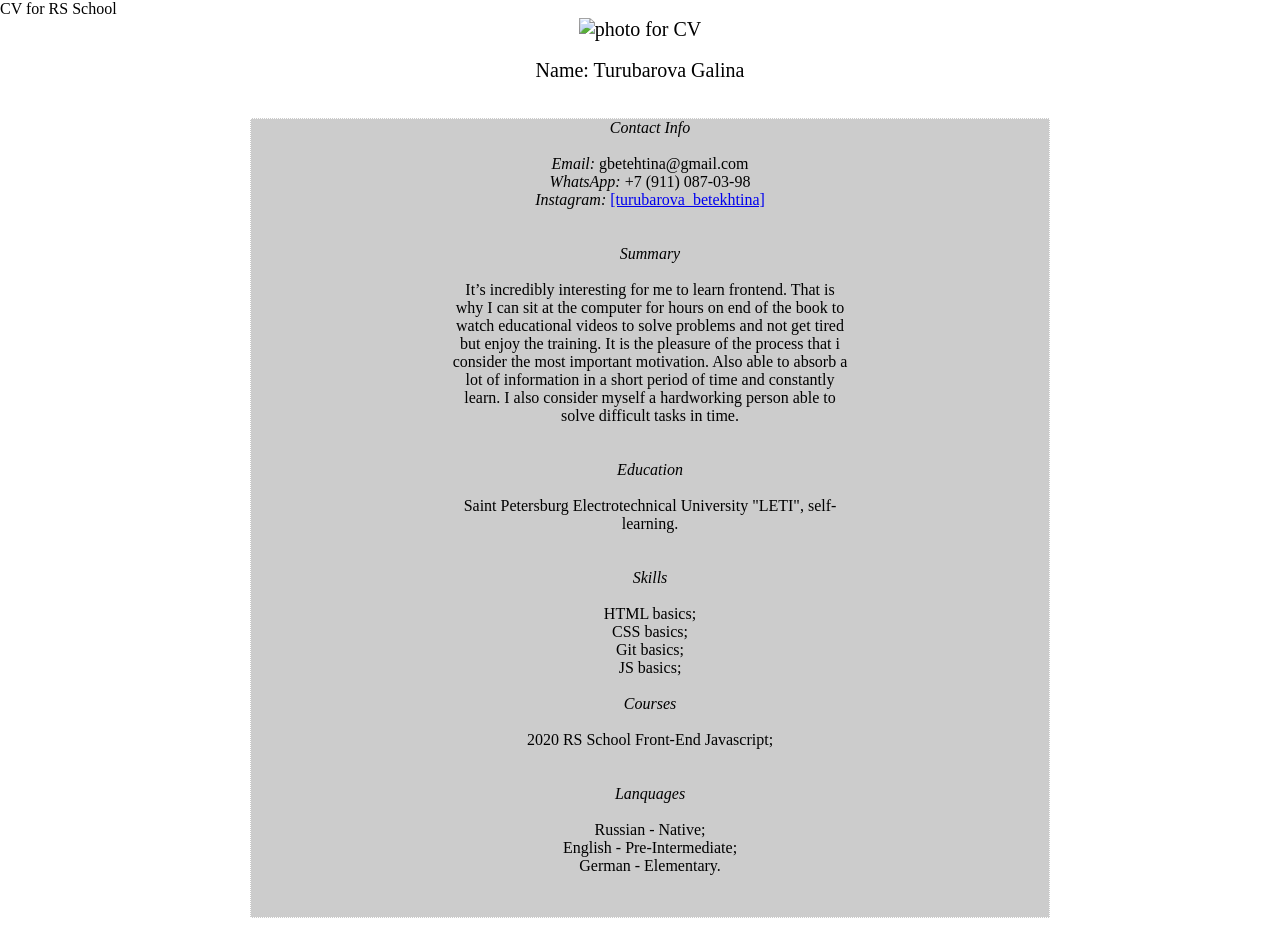
==== index.html @ fd3e8efd "refactor: rename html file" ====
<!DOCTYPE html>
<html lang="en">
<head>
	<meta charset ="UTF-8">
	<link rel="stylesheet" href="reset.css"
	
	<title>CV for RS School</title>
	<style>
	max.width: 1180px;
	</style>
	 <style>
	 
   .fig {
    text-align: center; /* Выравнивание по центру */ 
	font-size: 20px;
   }
  </style>
  <style>
  .border-dotted {
    border: 1px dotted #fff;
	text-align: center; /* Выравнивание по центру */ 
	background-color: #cccccc;
	padding: 0px 200px 0px 200px;
	margin: 0 0 0px 250px;
	width: 800px;
    height: 800px;
  }
</style>
</head>
<body>
 <header>
<p class="fig"><img src="IMG_2570.jpg" alt="photo for CV"  width="180" height="240"></p> <br>
<h1 class="fig"> Name: Turubarova Galina </h1>
</header>
<br><br>

<div class="border-dotted">
<article>
<h2> <i> <b> Contact Info </b> </i> <h2>
<br>
<p class="center"><i>Email:</i>   gbetehtina@gmail.com</p>
<p><i>WhatsApp:   </i> +7 (911) 087-03-98</p>
<p><i>Instagram:   </i> <a href="https://instagram.com/turubarova_betekhtina?igshid=111rm57us2fah">[turubarova_betekhtina]</a></p>
</article>

<br><br>

<article>
<h3> <i><b>Summary</i></b> </h3>
<br>
<p>It’s incredibly interesting for me to learn frontend. That is why I can sit at the computer for hours on end of the book to watch educational videos to solve problems and not get tired but enjoy the training. It is the pleasure of the process that i consider the most important motivation. Also able to absorb a lot of information in a short period of time and constantly learn. I also consider myself a hardworking person able to solve difficult tasks in time.
 </p>
</article>

<br><br>

<article>
<h3> <i> <b>Education </b> </i> <h3> <br>
<p> Saint Petersburg Electrotechnical University "LETI", self-learning.</p>
</article>

<br><br>

<article>
<h3> <i> <b>Skills </b> </i> <h3> <br>
<div>
   <ul> 
   <li> HTML basics;</li>
   <li> CSS basics;</li>
   <li> Git basics;</li>
   <li> JS basics;</li>
   </ul>
   </div>
</article>

<br>

<article>
<h3> <i> <b>Courses </b> </i> <h3> <br>
<ul> 
<li> 2020 RS School Front-End Javascript;</li>
</ul>
</article>

<br><br>

<article>
<h3> <i> <b> Lanquages </b> </i> <h3> <br>
<div>
   <ul> 
   <li> Russian - Native;</li>
   <li> English - Pre-Intermediate;</li>
   <li> German - Elementary.</li>
   </ul>
   </div>
</article>
</div>
<br>

	

</body>
</html>
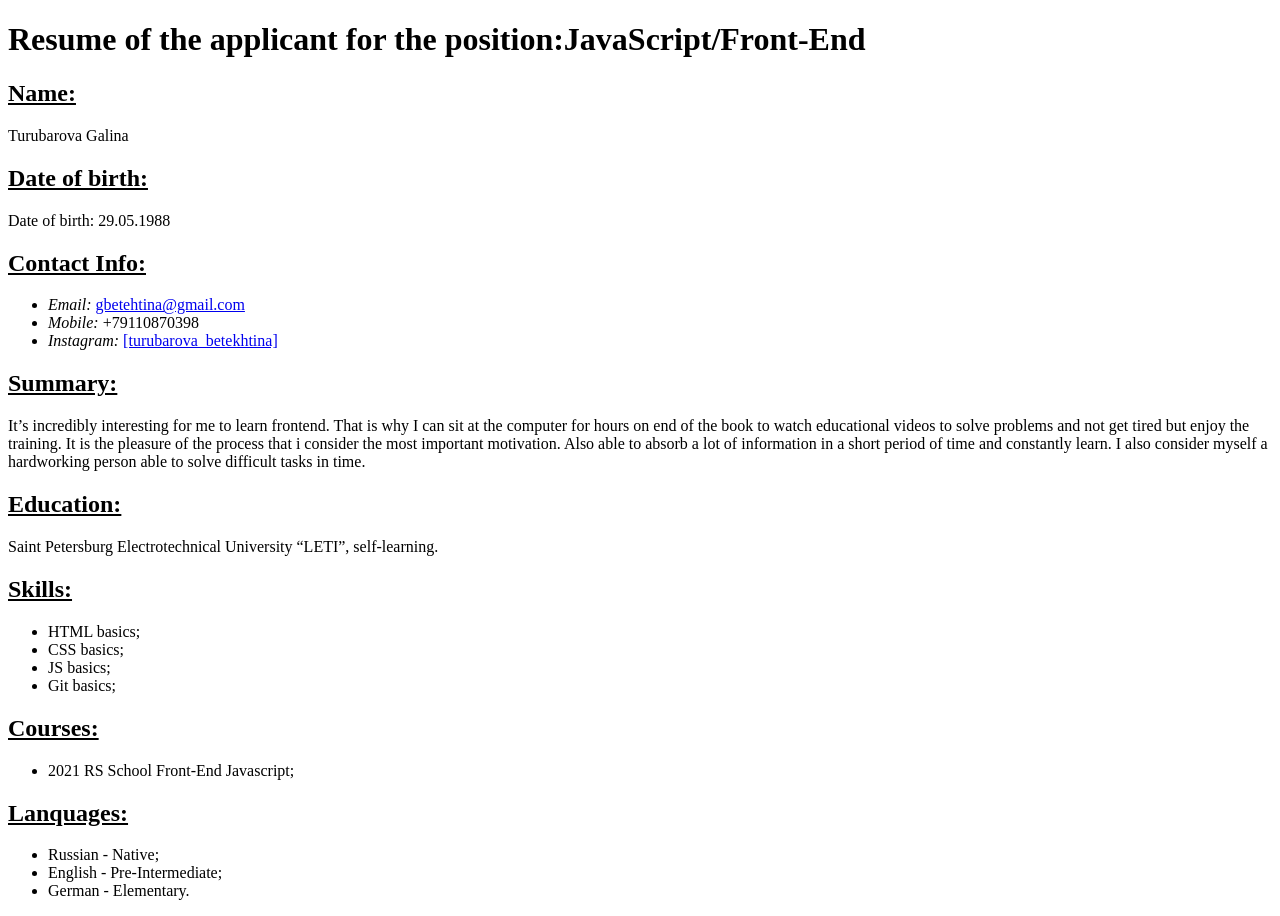
==== commit 2d092d9b: "feat: add html file" ====
--- a/index.html
+++ b/index.html
@@ -1,103 +1,72 @@
 <!DOCTYPE html>
 <html lang="en">
 <head>
-	<meta charset ="UTF-8">
-	<link rel="stylesheet" href="reset.css"
-	
-	<title>CV for RS School</title>
-	<style>
-	max.width: 1180px;
-	</style>
-	 <style>
-	 
-   .fig {
-    text-align: center; /* Выравнивание по центру */ 
-	font-size: 20px;
-   }
-  </style>
-  <style>
-  .border-dotted {
-    border: 1px dotted #fff;
-	text-align: center; /* Выравнивание по центру */ 
-	background-color: #cccccc;
-	padding: 0px 200px 0px 200px;
-	margin: 0 0 0px 250px;
-	width: 800px;
-    height: 800px;
-  }
-</style>
+    <meta charset="UTF-8">
+    <meta name="viewport" content="width=device-width, initial-scale=1.0">
+    <title>CV Turubarova Galina</title>
+    <link rel="stylesheet" href="style.css">
 </head>
 <body>
- <header>
-<p class="fig"><img src="IMG_2570.jpg" alt="photo for CV"  width="180" height="240"></p> <br>
-<h1 class="fig"> Name: Turubarova Galina </h1>
-</header>
-<br><br>
-
-<div class="border-dotted">
-<article>
-<h2> <i> <b> Contact Info </b> </i> <h2>
-<br>
-<p class="center"><i>Email:</i>   gbetehtina@gmail.com</p>
-<p><i>WhatsApp:   </i> +7 (911) 087-03-98</p>
-<p><i>Instagram:   </i> <a href="https://instagram.com/turubarova_betekhtina?igshid=111rm57us2fah">[turubarova_betekhtina]</a></p>
-</article>
-
-<br><br>
-
-<article>
-<h3> <i><b>Summary</i></b> </h3>
-<br>
-<p>It’s incredibly interesting for me to learn frontend. That is why I can sit at the computer for hours on end of the book to watch educational videos to solve problems and not get tired but enjoy the training. It is the pleasure of the process that i consider the most important motivation. Also able to absorb a lot of information in a short period of time and constantly learn. I also consider myself a hardworking person able to solve difficult tasks in time.
- </p>
-</article>
-
-<br><br>
-
-<article>
-<h3> <i> <b>Education </b> </i> <h3> <br>
-<p> Saint Petersburg Electrotechnical University "LETI", self-learning.</p>
-</article>
-
-<br><br>
-
-<article>
-<h3> <i> <b>Skills </b> </i> <h3> <br>
-<div>
-   <ul> 
-   <li> HTML basics;</li>
-   <li> CSS basics;</li>
-   <li> Git basics;</li>
-   <li> JS basics;</li>
-   </ul>
-   </div>
-</article>
-
-<br>
-
-<article>
-<h3> <i> <b>Courses </b> </i> <h3> <br>
-<ul> 
-<li> 2020 RS School Front-End Javascript;</li>
-</ul>
-</article>
-
-<br><br>
-
-<article>
-<h3> <i> <b> Lanquages </b> </i> <h3> <br>
-<div>
-   <ul> 
-   <li> Russian - Native;</li>
-   <li> English - Pre-Intermediate;</li>
-   <li> German - Elementary.</li>
-   </ul>
-   </div>
-</article>
-</div>
-<br>
-
-	
-
+    <header>
+        <div class="header">
+          <h1 class="header-title">Resume of the applicant for the position:JavaScript/Front-End</h1>
+        </div>
+      </header> 
+    <main class="content">
+        
+        <section class="Name">
+                <h2><u>Name:</u></h2>
+                <p>Turubarova Galina</p>
+        </section>
+        <section class="Date">
+                <h2> <u>Date of birth:</u></h2>
+                <p>Date of birth: 29.05.1988</p>
+        </section>
+        
+            <section class="contactInfo">
+                <h2><u>Contact Info:</u></h2>
+                <ul>
+                    <li><i>Email:</i> <a href="mailto:gbetehtina@gmail.com">gbetehtina@gmail.com</a></li>
+                    <li><i>Mobile:</i> +79110870398</li>
+                    <li><i>Instagram:</i> <a href="https://instagram.com/turubarova_betekhtina?igshid=111rm57us2fah">[turubarova_betekhtina]</a></li>
+                </ul>
+                
+            </section>
+        
+        <div class="Summary">
+                <h2><u>Summary:</u></h2>
+                <p>It’s incredibly interesting for me to learn frontend. That is why I can sit at the computer for hours on end of the book to watch educational videos to solve problems and not get tired but enjoy the training. It is the pleasure of the process that i consider the most important motivation. Also able to absorb a lot of information in a short period of time and constantly learn. I also consider myself a hardworking person able to solve difficult tasks in time.</p>
+        </div>
+        <section class="Education">
+                <h2><u>Education:</u></h2>
+                <p>Saint Petersburg Electrotechnical University “LETI”, self-learning.</p>
+        </section>
+        <section class="Skills">
+            <h2><u>Skills:</u></h2>
+            <ul>
+                <li>HTML basics;</li>
+                <li>CSS basics;</li> 
+                <li>JS basics;</li>
+                <li>Git basics;</li>   
+            </ul>  
+        </section>
+        <section class="Courses">
+            <h2><u>Courses:</u></h2>
+            <ul>
+                <li>2021 RS School Front-End Javascript;</li>
+            </ul>
+           
+        </section>  
+        <section class="Lanquages">
+            <h2><u>Lanquages:</u></h2>
+            <ul>
+                <li>Russian - Native;</li>
+                <li>English - Pre-Intermediate;</li> 
+                <li>German - Elementary.</li>
+            </ul>
+        </section> 
+    </main>
+     
+    
 </body>
-</html>
+</html>
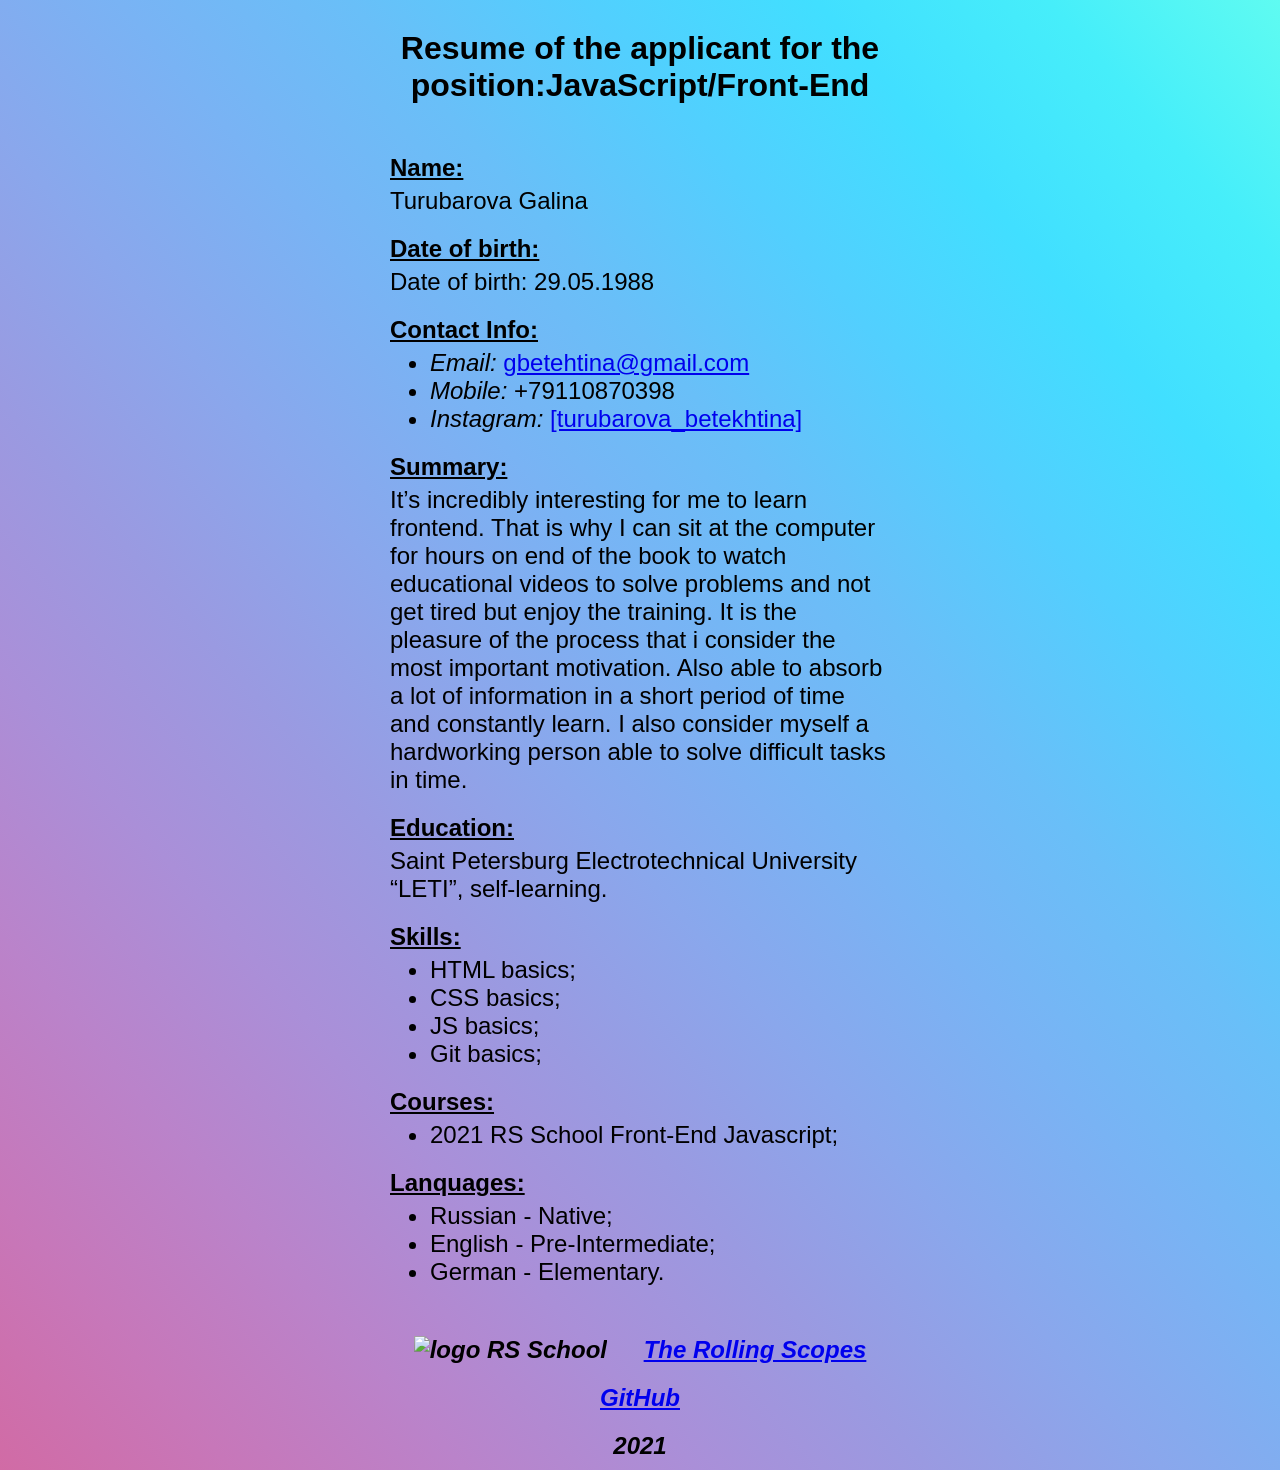
==== commit 5f0d8579: "feat: add footer" ====
--- a/index.html
+++ b/index.html
@@ -13,25 +13,24 @@
         </div>
       </header> 
     <main class="content">
-        
         <section class="Name">
-                <h2><u>Name:</u></h2>
-                <p>Turubarova Galina</p>
+            <h2><u>Name:</u></h2>
+            <p>Turubarova Galina</p>
         </section>
         <section class="Date">
-                <h2> <u>Date of birth:</u></h2>
-                <p>Date of birth: 29.05.1988</p>
+            <h2> <u>Date of birth:</u></h2>
+            <p>Date of birth: 29.05.1988</p>
         </section>
         
-            <section class="contactInfo">
-                <h2><u>Contact Info:</u></h2>
-                <ul>
-                    <li><i>Email:</i> <a href="mailto:gbetehtina@gmail.com">gbetehtina@gmail.com</a></li>
-                    <li><i>Mobile:</i> +79110870398</li>
-                    <li><i>Instagram:</i> <a href="https://instagram.com/turubarova_betekhtina?igshid=111rm57us2fah">[turubarova_betekhtina]</a></li>
-                </ul>
+        <section class="contactInfo">
+            <h2><u>Contact Info:</u></h2>
+            <ul>
+                <li><i>Email:</i> <a href="mailto:gbetehtina@gmail.com">gbetehtina@gmail.com</a></li>
+                <li><i>Mobile:</i> +79110870398</li>
+                <li><i>Instagram:</i> <a href="https://instagram.com/turubarova_betekhtina?igshid=111rm57us2fah">[turubarova_betekhtina]</a></li>
+            </ul>
                 
-            </section>
+        </section>
         
         <div class="Summary">
                 <h2><u>Summary:</u></h2>
@@ -67,6 +66,13 @@
         </section> 
     </main>
      
+<footer>
+    <div class="footer">
+        <img class="logoRS" src="rs_school_js.svg" alt="logo RS School"> <a class="webRS" href="https://rs.school/js/">The Rolling Scopes</a>
+        <p class="footer-git"><a href="https://github.com/GalinaBetekhtina">GitHub</a></p>
+        <p class="footer-year">2021</p>
+    </div>
+</footer>
     
 </body>
 </html>
--- a/style.css
+++ b/style.css
@@ -0,0 +1,97 @@
+body, h1, h2, h3, h4, p, a, ul {
+    margin: 0;
+    font-size: 100%;
+    
+  }
+  
+  body {
+    font-family: 'Helvetica', 'Arial', sans-serif;
+    background-image: linear-gradient(to right top, #d16ba5, #c777b9, #ba83ca, #aa8fd8, #9a9ae1, #8aa7ec, #79b3f4, #69bff8, #52cffe, #41dfff, #46eefa, #5ffbf1);  
+    font-size: 24px;
+}
+    
+
+  h1 {
+    font-size: 32px;
+    font-weight: bold;
+    text-align: center;
+   
+    
+  }
+
+  h2 {
+      
+      font-weight: bold;
+      margin-bottom: 5px;
+  }
+ 
+.header {
+    margin: auto;
+    width: 500px;
+    padding: 30px 0;
+}
+
+.content {
+    margin: auto;
+    width: 500px;
+}
+.Name {
+    width: 100%;
+    margin-top: 20px;
+}
+
+.Date {
+    width: 100%;
+    margin-top: 20px;
+}
+
+.contactInfo {
+    width: 100%;
+    margin-top: 20px;
+}
+.Summary {
+    width: 100%;
+    margin-top: 20px;
+}
+.Education {
+    width: 100%;
+    margin-top: 20px;
+}
+
+.Skills {
+    width: 100%;
+    margin-top: 20px;
+}
+.Courses {
+    width: 100%;
+    margin-top: 20px;
+}
+
+.Lanquages {
+    width: 100%;
+    margin-top: 20px;
+}  
+.footer {
+    width: 100%;
+    margin: 50px auto 10px;
+    text-align: center;
+    font-weight: bold;
+    font-style: italic;
+    padding: 0;
+    
+  }
+  
+  .footer-author {
+    color: #000;
+   
+  }
+
+  .logoRS {
+      width: 100px;
+      padding-right: 30px;
+  }
+
+
+  .footer-git {
+      margin: 20px auto;
+  }
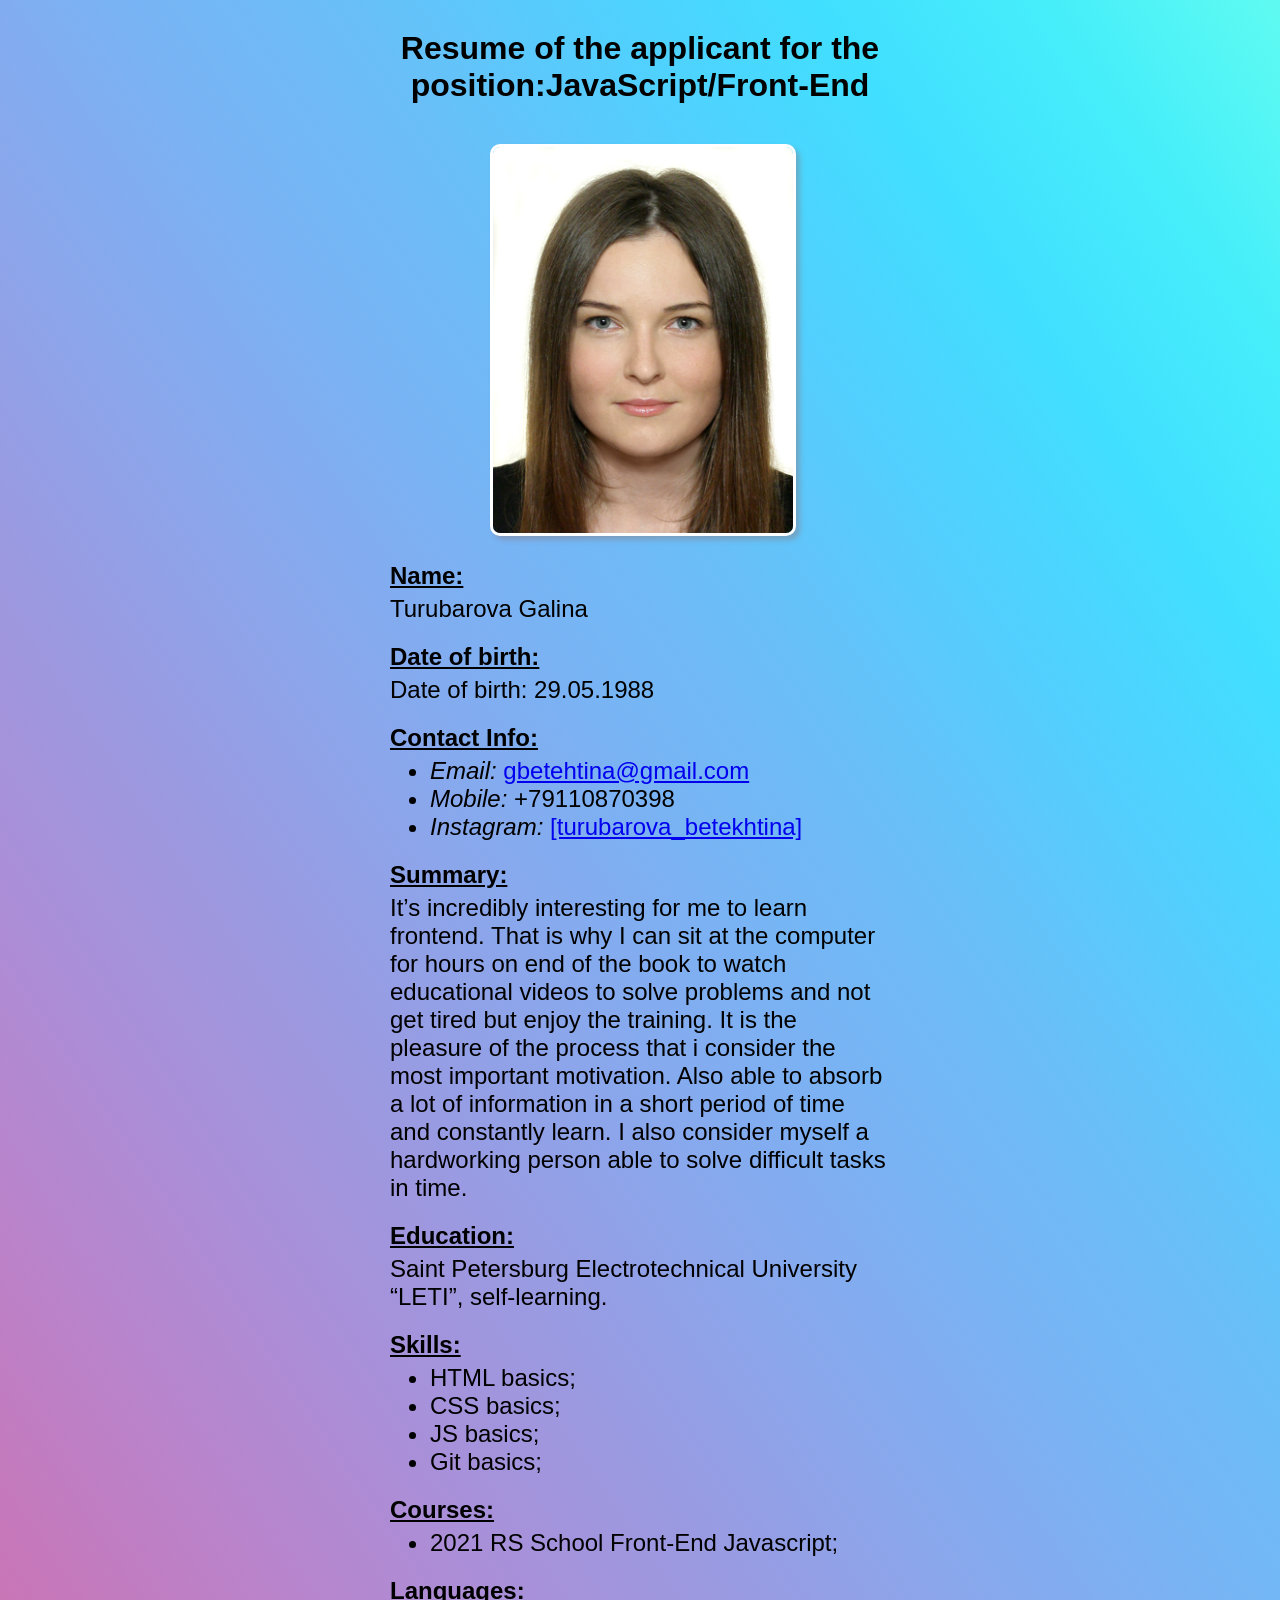
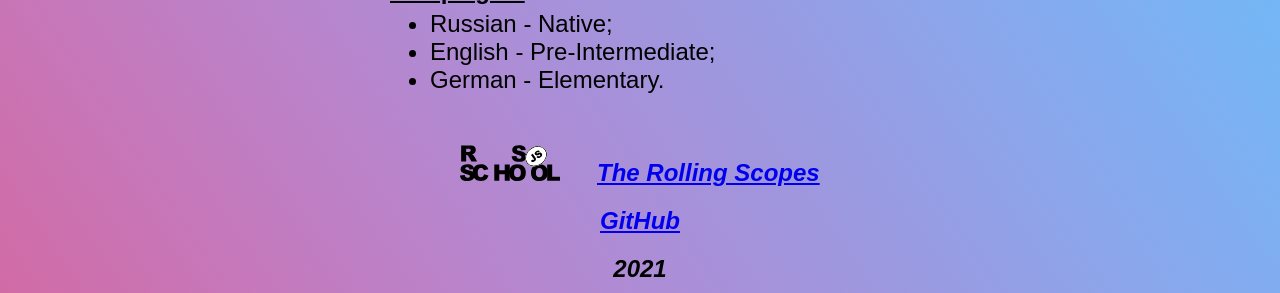
==== commit ebf6667b: "feat: add photo for CV" ====
--- a/index.html
+++ b/index.html
@@ -9,10 +9,13 @@
 <body>
     <header>
         <div class="header">
-          <h1 class="header-title">Resume of the applicant for the position:JavaScript/Front-End</h1>
+            <h1 class="header-title">Resume of the applicant for the position:JavaScript/Front-End</h1>
         </div>
-      </header> 
+    </header> 
     <main class="content">
+        <div class="photoForCV">
+            <img class="photo" src="IMG_2570.JPG" alt="photo for CV"> 
+        </div>
         <section class="Name">
             <h2><u>Name:</u></h2>
             <p>Turubarova Galina</p>
@@ -21,7 +24,6 @@
             <h2> <u>Date of birth:</u></h2>
             <p>Date of birth: 29.05.1988</p>
         </section>
-        
         <section class="contactInfo">
             <h2><u>Contact Info:</u></h2>
             <ul>
@@ -29,16 +31,14 @@
                 <li><i>Mobile:</i> +79110870398</li>
                 <li><i>Instagram:</i> <a href="https://instagram.com/turubarova_betekhtina?igshid=111rm57us2fah">[turubarova_betekhtina]</a></li>
             </ul>
-                
         </section>
-        
         <div class="Summary">
-                <h2><u>Summary:</u></h2>
-                <p>It’s incredibly interesting for me to learn frontend. That is why I can sit at the computer for hours on end of the book to watch educational videos to solve problems and not get tired but enjoy the training. It is the pleasure of the process that i consider the most important motivation. Also able to absorb a lot of information in a short period of time and constantly learn. I also consider myself a hardworking person able to solve difficult tasks in time.</p>
+            <h2><u>Summary:</u></h2>
+            <p>It’s incredibly interesting for me to learn frontend. That is why I can sit at the computer for hours on end of the book to watch educational videos to solve problems and not get tired but enjoy the training. It is the pleasure of the process that i consider the most important motivation. Also able to absorb a lot of information in a short period of time and constantly learn. I also consider myself a hardworking person able to solve difficult tasks in time.</p>
         </div>
         <section class="Education">
-                <h2><u>Education:</u></h2>
-                <p>Saint Petersburg Electrotechnical University “LETI”, self-learning.</p>
+            <h2><u>Education:</u></h2>
+            <p>Saint Petersburg Electrotechnical University “LETI”, self-learning.</p>
         </section>
         <section class="Skills">
             <h2><u>Skills:</u></h2>
@@ -54,7 +54,6 @@
             <ul>
                 <li>2021 RS School Front-End Javascript;</li>
             </ul>
-           
         </section>  
         <section class="Lanquages">
             <h2><u>Lanquages:</u></h2>
@@ -66,13 +65,13 @@
         </section> 
     </main>
      
-<footer>
-    <div class="footer">
-        <img class="logoRS" src="rs_school_js.svg" alt="logo RS School"> <a class="webRS" href="https://rs.school/js/">The Rolling Scopes</a>
-        <p class="footer-git"><a href="https://github.com/GalinaBetekhtina">GitHub</a></p>
-        <p class="footer-year">2021</p>
-    </div>
-</footer>
+    <footer>
+        <div class="footer">
+            <img class="logoRS" src="rs_school_js.svg" alt="logo RS School"> <a class="webRS" href="https://rs.school/js/">The Rolling Scopes</a>
+            <p class="footer-git"><a href="https://github.com/GalinaBetekhtina">GitHub</a></p>
+            <p class="footer-year">2021</p>
+         </div>
+    </footer>
     
 </body>
 </html>
--- a/style.css
+++ b/style.css
@@ -1,7 +1,6 @@
 body, h1, h2, h3, h4, p, a, ul {
     margin: 0;
     font-size: 100%;
-    
   }
   
   body {
@@ -14,13 +13,10 @@
   h1 {
     font-size: 32px;
     font-weight: bold;
-    text-align: center;
-   
-    
+    text-align: center;  
   }
 
   h2 {
-      
       font-weight: bold;
       margin-bottom: 5px;
   }
@@ -35,6 +31,7 @@
     margin: auto;
     width: 500px;
 }
+
 .Name {
     width: 100%;
     margin-top: 20px;
@@ -45,14 +42,28 @@
     margin-top: 20px;
 }
 
+.photoForCV {
+    width: 300px;
+    margin:10px auto 10px;
+}
+
+.photo {
+    width: 100%;
+    border: 3px white solid;
+    border-radius: 10px;
+    box-shadow: 4px 4px 5px rgba(139, 116, 116, 0.4);
+}
+
 .contactInfo {
     width: 100%;
     margin-top: 20px;
 }
+
 .Summary {
     width: 100%;
     margin-top: 20px;
 }
+
 .Education {
     width: 100%;
     margin-top: 20px;
@@ -62,6 +73,7 @@
     width: 100%;
     margin-top: 20px;
 }
+
 .Courses {
     width: 100%;
     margin-top: 20px;
@@ -71,6 +83,7 @@
     width: 100%;
     margin-top: 20px;
 }  
+
 .footer {
     width: 100%;
     margin: 50px auto 10px;
@@ -78,12 +91,10 @@
     font-weight: bold;
     font-style: italic;
     padding: 0;
-    
   }
   
   .footer-author {
     color: #000;
-   
   }
 
   .logoRS {
@@ -91,7 +102,6 @@
       padding-right: 30px;
   }
 
-
   .footer-git {
       margin: 20px auto;
   }
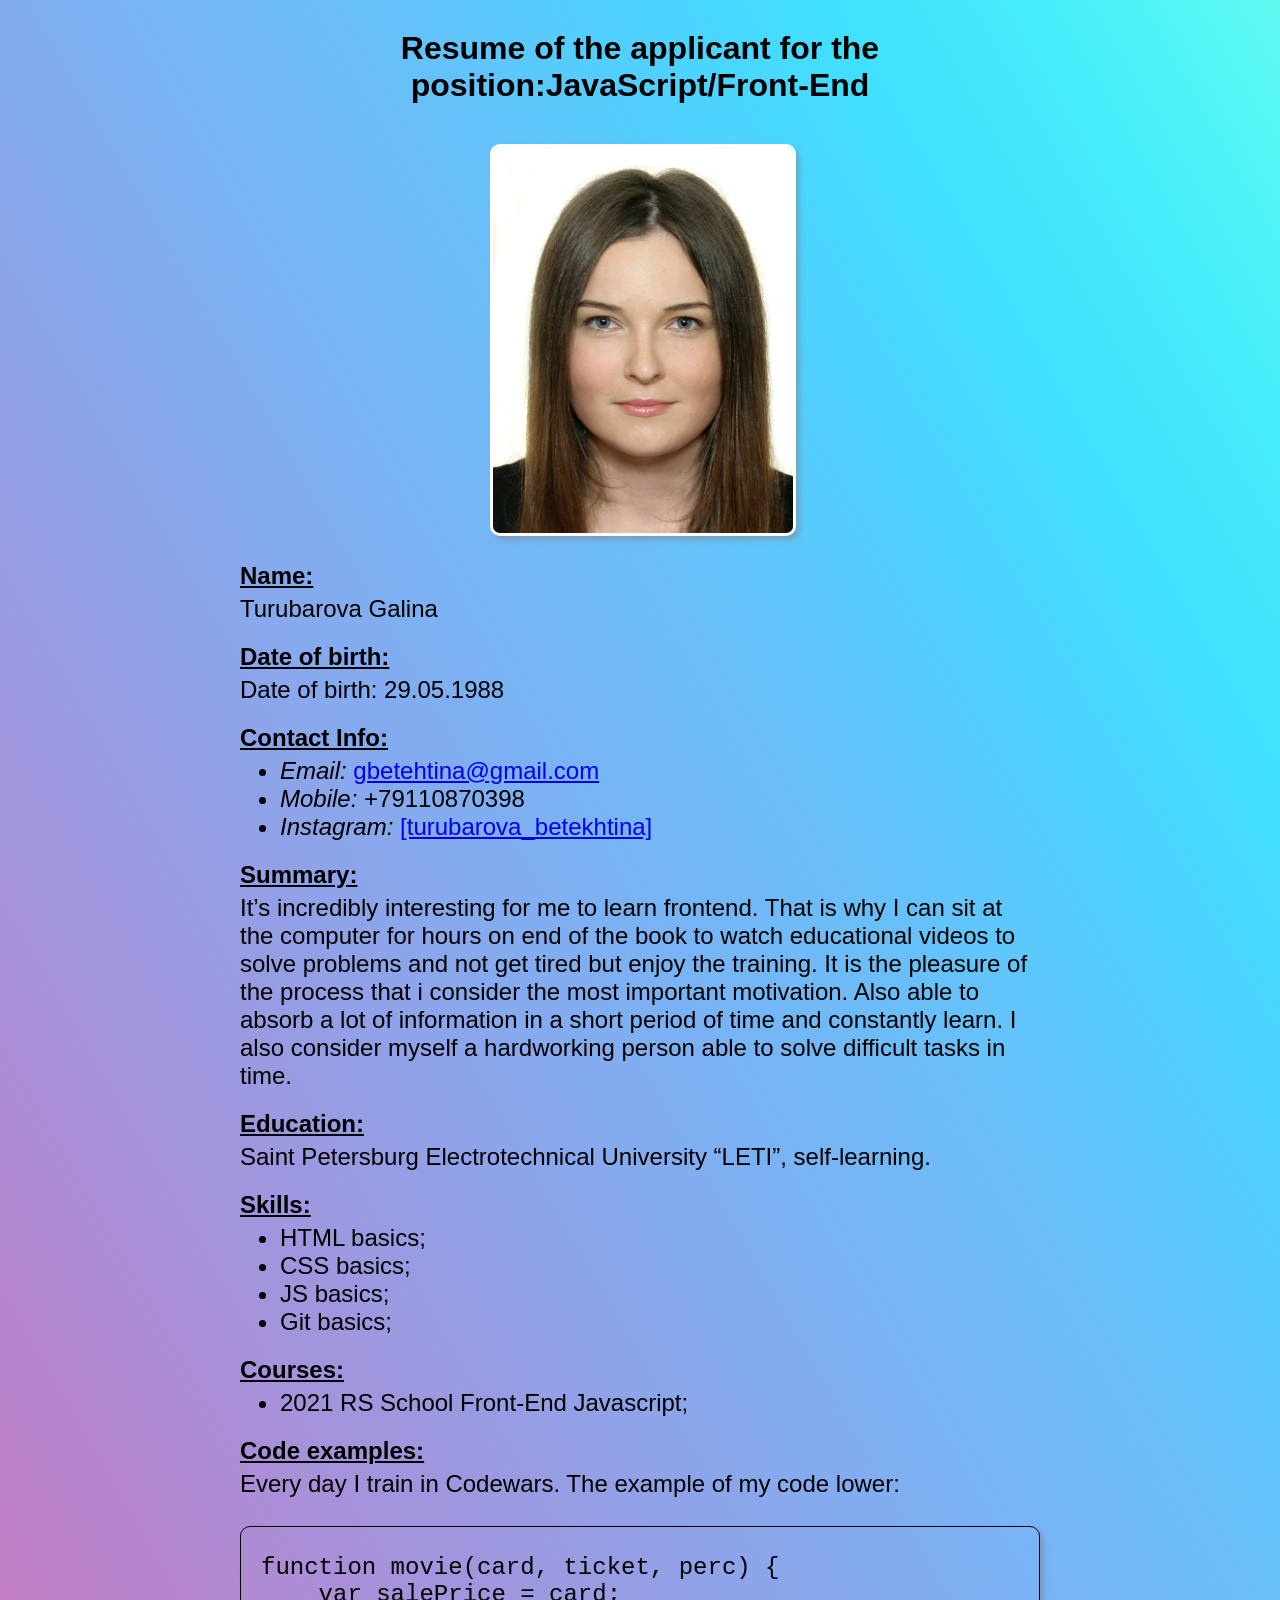
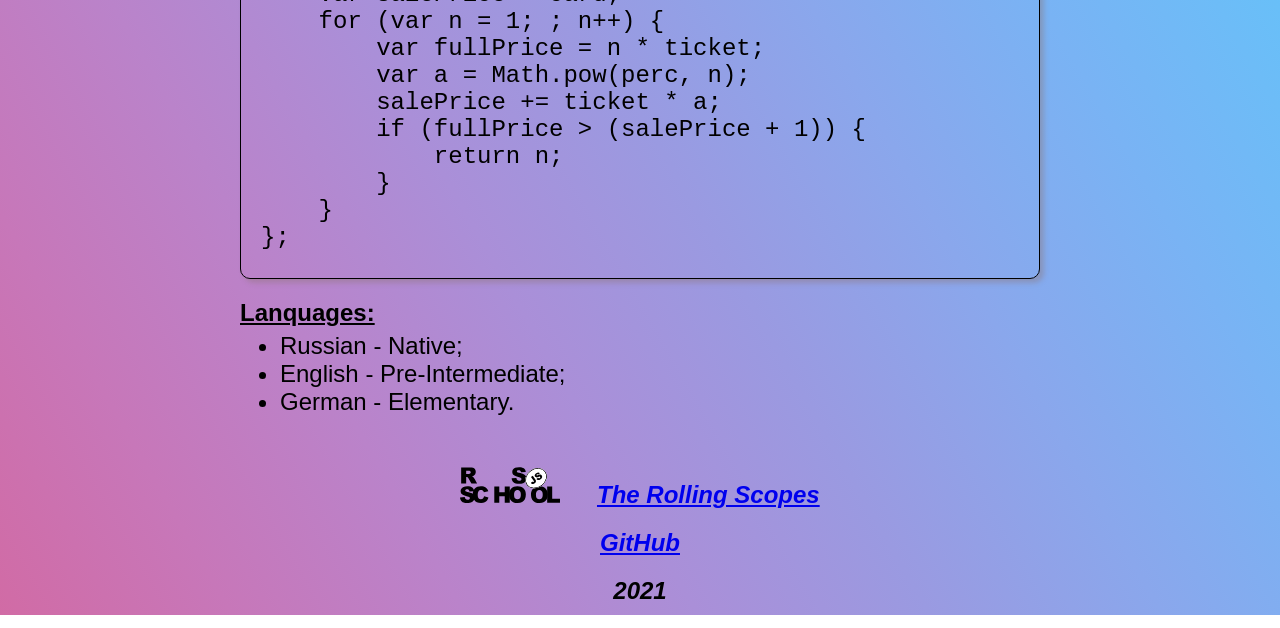
==== commit 738ba09d: "feat: add code example for CV" ====
--- a/index.html
+++ b/index.html
@@ -55,6 +55,26 @@
                 <li>2021 RS School Front-End Javascript;</li>
             </ul>
         </section>  
+        <section class="Example">
+            <h2><u>Code examples:</u></h2>
+            <p>Every day I train in Codewars. The example of my code lower:</p>
+            <br> 
+            <div class="CodeExample">
+                <pre><code>
+function movie(card, ticket, perc) { 
+    var salePrice = card;
+    for (var n = 1; ; n++) {
+        var fullPrice = n * ticket;
+        var a = Math.pow(perc, n);
+        salePrice += ticket * a;
+        if (fullPrice > (salePrice + 1)) {
+            return n;
+        }
+    }
+};
+                </code></pre>
+            </div>
+        </section>
         <section class="Lanquages">
             <h2><u>Lanquages:</u></h2>
             <ul>
--- a/style.css
+++ b/style.css
@@ -1,4 +1,4 @@
-body, h1, h2, h3, h4, p, a, ul {
+body, h1, h2, h3, h4, p, a, ul, pre {
     margin: 0;
     font-size: 100%;
   }
@@ -29,7 +29,7 @@
 
 .content {
     margin: auto;
-    width: 500px;
+    width: 800px;
 }
 
 .Name {
@@ -79,6 +79,18 @@
     margin-top: 20px;
 }
 
+.Example {
+    width: 100%;
+    margin-top: 20px;
+}
+
+.CodeExample {
+    border: 1px black solid;
+    border-radius: 10px;
+    box-shadow: 4px 4px 5px rgba(139, 116, 116, 0.4);
+    padding-left: 20px;
+}
+
 .Lanquages {
     width: 100%;
     margin-top: 20px;
